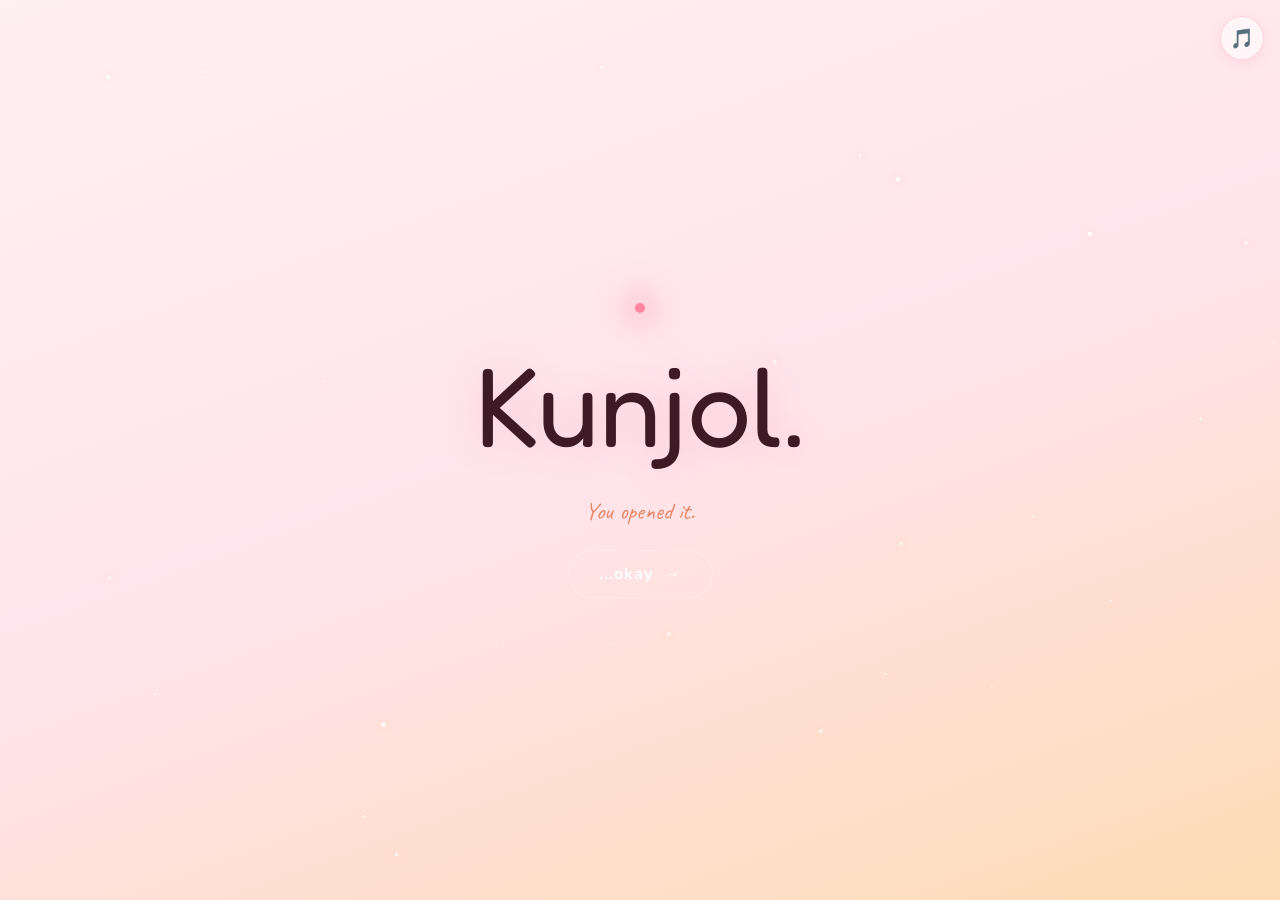
==== apk/index.html @ 80f6643e "Add files via upload" ====
<!DOCTYPE html>
<html lang="en">

<head>
  <meta charset="UTF-8">
  <meta name="viewport" content="width=device-width, initial-scale=1.0">
  <title>☠️ Kunjol's Interrogation</title>
  <link rel="stylesheet" href="styles.css">
</head>

<body>

  <canvas id="particle-canvas"></canvas>
  <canvas id="sparkles-canvas"></canvas>
  <canvas id="confetti-canvas"></canvas>

  <!-- ── Music Audio & Toggle ──────────────────────── -->
  <audio id="bg-music"></audio>
  <button id="music-toggle" class="music-toggle" onclick="toggleMusic()">
    🎵
  </button>

  <div id="story-wrap">

    <!-- ── S0 Dark Awakening ────────────────────────── -->
    <div class="scene" id="scene-0">
      <div class="scene-center">
        <div class="s0-dot"></div>
        <p class="s0-name">Kunjol.</p>
        <p class="s0-line">You opened it.</p>
        <button class="ghost-btn" onclick="goScene(1)">
          <span>...okay</span><span class="arr">→</span>
        </button>
      </div>
    </div>

    <!-- ── S1 Apology Letter ─────────────────────────── -->
    <div class="scene hidden" id="scene-1">
      <div class="scene-center">
        <div class="apology-letter">
          <div class="apology-from">from: ur beloved sithu🏴‍☠️</div>
          <div class="apology-body">
            hey kunjaamaaaa.. 👋
            <br><br>
            ok so... sorry for the recent thettal.
            i didn't mean any of it.sorrrrryyyyyyy......
            <br><br>
            you know how i get. things happened. words were said.
            what is this my darlin,aryaand paranjathaa, thamashakk.
            I know u cant leave mee..darlin🎀. so come fast !
            <br><br>
            anyway — i made you something.
            open it.
            <br>
            <span class="apology-ps">velthonnualla nnalummm...</span>
          </div>
          <div class="apology-seal">💌</div>
        </div>
        <button class="ghost-btn" onclick="goScene(2)">
          <span>okay, i'll open it</span><span class="arr">→</span>
        </button>
      </div>
    </div>

    <!-- ── S2 Warning ───────────────────────────────── -->
    <div class="scene hidden" id="scene-2">
      <div class="scene-center">
        <p class="warn-pre">This is not a normal site.</p>
        <h1 class="warn-title">
          <span>This is an</span>
          <span class="red">Interrogation.</span>
        </h1>
        <p class="warn-body">Every question here was personally crafted<br>by someone who has seen your crimes
          firsthand.</p>
        <p class="warn-sig">— Sadath 😈</p>
        <button class="ghost-btn" onclick="goScene(3)">
          <span>I can handle it</span><span class="arr">→</span>
        </button>
      </div>
    </div>

    <!-- ── S3 Get Ready Shorty ─────────────────────── -->
    <div class="scene hidden" id="scene-3">
      <div class="scene-center">
        <div class="hype-badge"></div>
        <p class="hype-pre">Okay. Deep breath. Or don't.</p>
        <h2 class="hype-title">Get Ready,<br><span class="hype-pink">Shorty. 🎀</span></h2>
        <p class="hype-sub">You are about to enter a zone of<br><em>absolutely zero chill.</em></p>
        <div class="hype-pills">
          <div class="hype-pill">🚫 No lying</div>
          <div class="hype-pill">🚫 No skipping</div>
          <div class="hype-pill">🚫 No surviving</div>
        </div>
        <button class="ghost-btn" onclick="goScene(4)">
          <span>Yeah yeah, let's go</span><span class="arr">→</span>
        </button>
      </div>
    </div>

    <!-- ── S4 Evidence Board ───────────────────────── -->
    <div class="scene hidden" id="scene-4">
      <div class="hype-badge"></div>
      <div class="scene-center">
        <p class="eyebrow">📂 FILE #K-001 — CLASSIFIED</p>
        <h2 class="big-title">Your Crimes,<br><span class="red">Documented. 🕵️</span></h2>
        <p class="muted-text" style="margin-top:-8px">Sadath has been watching. Taking notes. Breathing heavily.</p>
        <div class="evidence-board">
          <div class="evidence-item" style="--ev-delay:0.3s">
            <span class="ev-num">01</span>
            <span class="ev-text">First of all , njn choikkum nee parayanm 🕵️</span>
          </div>
          <div class="evidence-item" style="--ev-delay:0.55s">
            <span class="ev-num">02</span>
            <span class="ev-text">Inkanne aryyaaa ,u shortyy buffelloo witch ,be genuine and sathym parayal only
              💀</span>
          </div>
          <div class="evidence-item" style="--ev-delay:0.8s">
            <span class="ev-num">03</span>
            <span class="ev-text">Kallam parayarthh, allenki idtha noomb mothm bathilaakmmm!</span>
          </div>
          <div class="evidence-item" style="--ev-delay:1.05s">
            <span class="ev-num">04</span>
            <span class="ev-text">And verthe adch vitt povarth , no spam...🤨</span>
          </div>
        </div>
        <button class="ghost-btn" id="crew-cta" onclick="goScene(5)">
          <span>ok fine, i'll face it</span><span class="arr">→</span>
        </button>
      </div>
    </div>

    <!-- ── S5 Sadath Trap ────────────────────────────── -->
    <div class="scene hidden" id="scene-5">
      <div class="scene-center">
        <div class="big-emoji anim-pop">🫠</div>
        <h2 class="sadath-h">Before we begin.</h2>
        <p class="muted-text">There is one thing the universe needs to know.</p>
        <div class="sadath-q-box">Is Sadath your absolute favourite person in the entire world?</div>
        <div class="sadath-choice" id="sadath-wrap">
          <button class="yes-btn" id="yes-btn" onclick="sadathYes()">YES, obviously 🎉</button>
          <button class="no-btn" id="no-btn">No 🙅</button>
        </div>
        <p class="escape-msg" id="escape-msg"></p>
      </div>
    </div>

    <!-- ── S6 Game ───────────────────────────────────── -->
    <div class="scene hidden" id="scene-6">
              <div class="hype-badge"></div>

      <div class="game-wrap" id="game-wrap">

        <div class="q-counter" id="q-counter">1 / 12</div>

        <!-- PHASE A: Question + T/D choice -->
        <div class="phase" id="phase-q">
          <div class="q-bubble-wrap">
            <div class="q-sender">☠️ the room asks...</div>
            <div class="q-bubble" id="q-bubble-text"></div>
          </div>
          <div class="td-choice hidden-fade" id="td-choice">
            <p class="td-hint">pick one. no looking away.</p>
            <div class="td-pills">
              <button class="pill pill-truth" onclick="pickTruth(this)">
                <span class="pill-icon">🌊</span>
                <span class="pill-label">TRUTH</span>
                <span class="pill-sub">i'll confess</span>
              </button>
              <button class="pill pill-dare" onclick="pickDare(this)">
                <span class="pill-icon">💣</span>
                <span class="pill-label">DARE</span>
                <span class="pill-sub">bring it on</span>
              </button>
            </div>
          </div>
        </div>

        <!-- PHASE B: Truth -->
        <div class="phase hidden-phase" id="phase-truth">
          <div class="truth-wrap">
            <div class="phase-header">
              <span class="phase-tag truth-tag">🌊 TRUTH</span>
              <span class="phase-sub" id="truth-sub">go on then.</span>
            </div>
            <div class="q-bubble small-q" id="truth-q-echo"></div>
            <div class="answer-area">
              <textarea id="truth-input" class="truth-textarea" placeholder="type your confession here... no lying."
                rows="4" maxlength="500"></textarea>
              <div class="char-count"><span id="char-count">0</span>/500</div>
            </div>
            <div class="phase-actions">
              <button class="phase-btn dare-alt-btn" onclick="switchToDare()">Actually... DARE 💣</button>
              <button class="phase-btn submit-btn" onclick="submitTruth()">Submit 💀</button>
            </div>
          </div>
        </div>

        <!-- PHASE C: Dare -->
        <div class="phase hidden-phase" id="phase-dare">
          <div class="dare-wrap">
            <div class="phase-header">
              <span class="phase-tag dare-tag">💣 DARE</span>
            </div>
            <div class="dare-box" id="dare-box-text"></div>
            <div class="dare-input-zone" id="dare-input-zone"></div>
            <div class="phase-actions">
              <button class="phase-btn truth-alt-btn" onclick="switchToTruth()">Nope, TRUTH instead 🌊</button>
              <button class="phase-btn submit-btn" id="dare-submit-btn" onclick="submitDare()">Done ✅</button>
            </div>
          </div>
        </div>

        <!-- PHASE D: Response -->
        <div class="phase hidden-phase" id="phase-response">
          <div class="response-card" id="response-card">
            <div class="response-icon" id="response-icon">💀</div>
            <div class="response-msg" id="response-msg">The room has noted this.</div>
            <div class="response-answer" id="response-answer"></div>
            <button class="next-q-btn" onclick="nextCard()">Next question ⚔️</button>
          </div>
        </div>



      </div>
    </div>

    <!-- ── S7 Feedback ──────────────────────────────────── -->
    <div class="scene hidden" id="scene-7">
      <div class="scene-center">
        <p class="eyebrow">📂 DEBRIEF</p>
        <h2 class="big-title">Speak to the<br><span class="red">Creator. ☠️</span></h2>
        <p class="muted-text" style="margin-top:-8px">Before you leave, the developer demands your thoughts.<br>Write,
          speak, or record.</p>

        <div class="dare-input-zone" id="feedback-zone" style="max-width:460px; width:100%; margin-top:16px;">
          <textarea id="feedback-text" class="truth-textarea" placeholder="Type your honest feedback here..." rows="3"
            maxlength="800"></textarea>

          <div class="media-option-row" style="margin-top:10px;">
            <button class="media-option-btn" onclick="toggleFeedbackVoice()">🎙️ Record Voice</button>
            <button class="media-option-btn" onclick="startFeedbackVideo()">🎥 Record Video</button>
          </div>

          <!-- Voice UI -->
          <div id="fb-voice-ui"
            style="display:none; flex-direction:column; align-items:center; gap:10px; margin-top:10px;">
            <button class="voice-mic-btn" id="fb-mic-btn" onclick="toggleFeedbackVoiceRec()">🎙️</button>
            <div class="voice-waveform" id="fb-voice-wave">
              <div class="wave-bar" style="height:8px"></div>
              <div class="wave-bar" style="height:8px"></div>
              <div class="wave-bar" style="height:8px"></div>
              <div class="wave-bar" style="height:8px"></div>
              <div class="wave-bar" style="height:8px"></div>
            </div>
            <p class="voice-status" id="fb-voice-status">Tap mic to record input...</p>
            <audio id="fb-audio-playback" controls
              style="display:none;width:100%;margin-top:6px;border-radius:10px"></audio>
          </div>

          <!-- Video UI -->
          <div id="fb-video-ui"
            style="display:none; flex-direction:column; align-items:center; gap:10px; margin-top:10px;">
            <video id="fb-cam-preview" autoplay muted playsinline class="media-preview-video"></video>
            <button class="voice-mic-btn" id="fb-video-btn" onclick="toggleFeedbackVideoRec()">⏺️</button>
            <p class="voice-status" id="fb-video-status">Tap ⏺️ to start recording</p>
            <div id="fb-video-wrap" style="display:none; width:100%">
              <video id="fb-video-playback" controls class="media-preview-video"></video>
            </div>
          </div>

          <p class="upload-status" id="fb-upload-status"></p>
        </div>

        <button class="ghost-btn" id="fb-submit-btn" onclick="submitFeedback()" style="margin-top:20px;">
          <span>Submit Feedback</span><span class="arr">→</span>
        </button>
        <button class="ghost-btn ghost-dim" onclick="goScene(8)" style="margin-top:10px;">
          <span>Skip</span><span class="arr">→</span>
        </button>
      </div>
    </div>

    <!-- ── S8 End ─────────────────────────────────────── -->
    <div class="scene hidden" id="scene-8">
      <div class="scene-center">
        <div class="big-emoji anim-pop" style="font-size:5rem; animation-delay:.2s">🏆</div>
        <h2 class="big-title" style="animation-delay:.6s">You survived,<br><span class="red">Kunjol.</span></h2>
        <p class="muted-text" style="animation-delay:1s">The room has collected everything it needs.<br>Sadath is proud.
          Mostly.</p>
        <div class="end-level" id="end-level">Certified Bestie ✨</div>
        <div class="end-btns">
          <button class="ghost-btn" onclick="restartGame()"><span>Play Again ⚔️</span></button>
          <button class="ghost-btn ghost-dim" onclick="goScene(0)"><span>↩ Start Over</span></button>
        </div>
      </div>
    </div>

  </div><!-- /story-wrap -->

  <div id="float-layer"></div>
  <div id="toast-box"></div>

  <!-- ── Portrait Rotate Overlay ─────────────────────── -->
  <div id="rotate-overlay">
    <div class="rotate-inner">
      <div class="rotate-phone-icon" id="rotate-anim">📱</div>
      <p class="rotate-title">Rotate your phone</p>
      <p class="rotate-sub">This experience was built for landscape mode.</p>
      <div class="rotate-bars">
        <div class="rbar"></div>
        <div class="rbar"></div>
        <div class="rbar"></div>
      </div>
    </div>
  </div>

  <script src="app.js"></script>
</body>

</html>
---- apk/styles.css ----
/* =====================================================
   🏴‍☠️ STORY + GAME MODE — Conversational Question Flow
   ===================================================== */

@import url('https://fonts.googleapis.com/css2?family=Fredoka+One&family=Baloo+2:wght@400;600;700;800&family=Nunito:wght@400;600;700&family=Caveat:wght@600;700&display=swap');

:root {
  --bg:           #FFF0F3;
  --deep:         #FFE0E8;
  --mid:          #FCCDD8;
  --red:          #E8577A;
  --red-dark:     #C03060;
  --truth-blue:   #A86BD8;
  --dare-red:     #E8577A;
  --ember:        #F4845F;
  --yellow:       #F9C74F;
  --green:        #52B788;
  --white:        #FFFFFF;
  --lav:          #C77DDB;
  --muted:        rgba(160,80,110,0.65);
  --glass:        rgba(255,255,255,0.55);
  --border:       rgba(232,87,122,0.2);
  --fhead:        'Fredoka One', cursive;
  --fbody:        'Baloo 2', cursive;
  --fnote:        'Nunito', sans-serif;
  --fhand:        'Caveat', cursive;
  --bounce:       cubic-bezier(0.34, 1.56, 0.64, 1);
  --smooth:       cubic-bezier(0.25, 0.46, 0.45, 0.94);
  /* skin-tone palette */
  --skin-light:   #FDDBB4;
  --skin-mid:     #F4A878;
  --skin-warm:    #E8866A;
  --rose:         #FF85A1;
  --blush:        #FFB3C6;
  --peach:        #FFCBA4;
}

*, *::before, *::after { box-sizing: border-box; margin: 0; padding: 0; }
html, body { width:100%; height:100%; overflow:hidden; background:var(--bg); color:#3D1A26; font-family:var(--fbody); -webkit-text-size-adjust: 100%; text-size-adjust: 100%; }
::-webkit-scrollbar { display:none; }

/* ── Canvases ─────────────────────────────────────── */
#particle-canvas, #sparkles-canvas, #confetti-canvas {
  position:fixed; inset:0; width:100%; height:100%;
  pointer-events:none; z-index:0;
}
#sparkles-canvas { z-index:1; }
#confetti-canvas { z-index:90; }

/* ── Music Toggle ─────────────────────────────────── */
.music-toggle {
  position:fixed; top:16px; right:16px; z-index:100;
  width:44px; height:44px; border-radius:50%;
  background:rgba(255,255,255,.6); border:1.5px solid rgba(232,87,122,.2);
  backdrop-filter:blur(8px); cursor:pointer;
  display:flex; align-items:center; justify-content:center;
  font-size:1.2rem; transition:transform .2s var(--bounce), background .2s, box-shadow .2s;
  box-shadow:0 4px 12px rgba(232,87,122,.1);
}
.music-toggle:hover {
  transform:scale(1.1) translateY(-2px); background:rgba(255,133,161,.2);
  box-shadow:0 6px 16px rgba(232,87,122,.2);
}
.music-toggle:active { transform:scale(0.95); }
.music-toggle.playing {
  background:var(--rose); color:#fff; border-color:var(--rose);
  animation: pulseMusic 2s infinite ease-in-out;
}
@keyframes pulseMusic {
  0%, 100% { box-shadow:0 0 0 0 rgba(255,133,161,.4); }
  50% { box-shadow:0 0 0 8px rgba(255,133,161,0); }
}

/* ── Story Wrap ───────────────────────────────────── */
#story-wrap { position:fixed; inset:0; }

/* ── Scene ────────────────────────────────────────── */
.scene {
  position:absolute; inset:0;
  display:flex; flex-direction:column;
  align-items:center;
  /* Always scroll-safe: centres when fits, scrolls when it doesn't */
  justify-content:flex-start;
  overflow-y:auto;
  overflow-x:hidden;
  -webkit-overflow-scrolling:touch;
  z-index:10;
  padding:25px;          /* equal padding on all sides, +5px top */
  background: linear-gradient(160deg, #FFF0F3 0%, #FFE4EC 50%, #FDDBB4 100%);
  transition:opacity 0.65s var(--smooth), transform 0.65s var(--smooth);
}
.scene.hidden   { opacity:0; pointer-events:none; transform:scale(0.97) translateY(18px); visibility:hidden; }
.scene.entering { opacity:0; transform:scale(0.97) translateY(18px); }
.scene.visible  { opacity:1; pointer-events:all; transform:none; visibility:visible; }
.scene.exiting  { opacity:0; transform:scale(1.03) translateY(-18px); pointer-events:none; }

/* ── Scene Center ─────────────────────────────────── */
.scene-center {
  display:flex; flex-direction:column;
  align-items:center; text-align:center;
  gap:24px; max-width:660px; width:100%; z-index:2;
  /* This is the centering trick: pushes content to middle when page is tall,
     and gracefully scrolls when content overflows */
  min-height:100%;
  justify-content:center;
  padding:25px;
}
.scene-lower { margin-top:auto; padding-bottom:52px; }

/* ── Ghost Button ─────────────────────────────────── */
.ghost-btn {
  display:inline-flex; align-items:center; gap:12px;
  background:none; border:1px solid rgba(255,255,255,0.22);
  border-radius:100px; color:var(--white);
  font-family:var(--fnote); font-size:1rem; font-weight:700;
  padding:12px 30px; cursor:pointer; letter-spacing:1px;
  transition:background .2s, border-color .2s, transform .2s var(--bounce);
  opacity:0; animation:fadeUp .55s var(--bounce) 1.8s forwards;
}
.ghost-btn:hover { background:rgba(230,57,70,.15); border-color:var(--red); transform:scale(1.04); }
.ghost-btn:active { transform:scale(0.97); }
.ghost-dim { opacity:.4!important; animation:none!important; }
.ghost-dim:hover { opacity:1!important; }
.arr { transition:transform .2s; }
.ghost-btn:hover .arr { transform:translateX(4px); }

/* ── Shared reusables ─────────────────────────────── */
.red      { color:var(--red); }
.eyebrow  { font-family:var(--fhand); font-size:1.2rem; color:var(--ember); letter-spacing:2px; opacity:0; animation:fadeUp .5s var(--smooth) .3s forwards; }
.big-title{ font-family:var(--fhead); font-size:clamp(2rem,5.5vw,4.5rem); line-height:1.15; opacity:0; animation:fadeUp .7s var(--bounce) .6s forwards; }
.muted-text { font-family:var(--fnote); font-size:1rem; color:var(--muted); line-height:1.9; opacity:0; animation:fadeUp .5s var(--smooth) 1.1s forwards; }
.big-emoji { font-size:4rem; opacity:0; animation:popIn .6s var(--bounce) .3s forwards; filter:drop-shadow(0 0 20px var(--red)); }

/* ═══════════════════════ SCENE 0 — Dark ═══════════
   Apology letter + pulsing dot + name
═══════════════════════════════ */
.s0-dot {
  width:10px; height:10px; border-radius:50%; background:var(--rose);
  box-shadow:0 0 30px 8px rgba(255,133,161,.6);
  animation:dotPulse 2s ease-in-out infinite;
}
@keyframes dotPulse {
  0%,100% { box-shadow:0 0 30px 8px rgba(255,133,161,.6); transform:scale(1); }
  50%      { box-shadow:0 0 60px 20px rgba(255,133,161,.25); transform:scale(1.3); }
}
.s0-name {
  font-family:var(--fhead); font-size:clamp(3rem,10vw,7rem);
  opacity:0; animation:fadeUp .8s var(--bounce) .5s forwards;
  text-shadow:0 0 40px rgba(232,87,122,.2);
  color:#3D1A26;
}
.s0-line {
  font-family:var(--fhand); font-size:1.5rem; color:var(--skin-warm);
  opacity:0; animation:fadeUp .6s var(--smooth) 1.2s forwards;
}

/* ― Apology letter ―――――――――――――――――――――――――――― */
.apology-letter {
  position: relative;
  background: rgba(255,255,255,0.75);
  border: 1px solid rgba(232,87,122,0.25);
  border-radius: 18px;
  padding: 28px 32px 22px;
  max-width: 420px;
  width: 100%;
  text-align: left;
  backdrop-filter: blur(14px);
  box-shadow:
    0 0 0 1px rgba(255,133,161,0.1),
    0 20px 60px rgba(232,87,122,0.15),
    inset 0 1px 0 rgba(255,255,255,0.8);
  opacity: 0;
  animation: letterReveal .9s var(--bounce) .3s forwards;
}
@keyframes letterReveal {
  0%   { opacity:0; transform:translateY(20px) rotate(-1.5deg); }
  60%  { transform:translateY(-4px) rotate(.5deg); }
  100% { opacity:1; transform:translateY(0) rotate(0deg); }
}
/* subtle ruled-line background */
.apology-letter::before {
  content: '';
  position: absolute;
  inset: 0;
  border-radius: 18px;
  background: repeating-linear-gradient(
    transparent 0px, transparent 31px,
    rgba(232,87,122,0.06) 31px, rgba(232,87,122,0.06) 32px
  );
  pointer-events: none;
}
.apology-from {
  font-family: var(--fnote);
  font-size: 0.72rem;
  font-weight: 700;
  letter-spacing: 1.5px;
  text-transform: uppercase;
  color: var(--ember);
  margin-bottom: 14px;
  opacity: 0.8;
}
.apology-body {
  font-family: var(--fhand);
  font-size: 1.2rem;
  color: #3D1A26;
  line-height: 1.9;
}
.apology-body em {
  font-style: normal;
  text-decoration: underline wavy var(--rose);
  text-underline-offset: 3px;
  font-weight: 700;
  color: var(--skin-warm);
}
.apology-ps {
  display: block;
  font-size: 0.95rem;
  color: rgba(160,80,110,0.65);
  margin-top: 4px;
}
.apology-seal {
  text-align: right;
  font-size: 1.6rem;
  margin-top: 14px;
  animation: sealPop .4s var(--bounce) 1.2s both;
  opacity: 0;
}
@keyframes sealPop {
  from { opacity:0; transform:scale(0.3) rotate(-20deg); }
  to   { opacity:1; transform:scale(1) rotate(0deg); }
}

/* ═══════════════════════ SCENE 1 — Warning ═════════ */
.warn-pre  { font-family:var(--fhand); font-size:1.3rem; color:var(--ember); opacity:0; animation:fadeUp .6s var(--smooth) .4s forwards; }
.warn-title{ font-family:var(--fhead); font-size:clamp(2.5rem,7vw,5.5rem); line-height:1.15; opacity:0; animation:fadeUp .7s var(--bounce) .8s forwards; }
.warn-title span { display:block; }
.warn-body { font-family:var(--fnote); font-size:1.05rem; color:var(--muted); line-height:2; opacity:0; animation:fadeUp .6s var(--smooth) 1.2s forwards; }
.warn-sig  { font-family:var(--fhand); font-size:1.4rem; color:var(--red); opacity:0; animation:fadeUp .5s var(--smooth) 1.5s forwards; }

/* ═══════════════════════ SCENE 3 — Get Ready Shorty ════════════ */
.hype-badge {
  font-family:var(--fnote); font-size:.75rem; font-weight:800; letter-spacing:2px;
  color:var(--red); border-radius:100px; padding:6px 18px;
  opacity:0; animation:fadeUp .5s var(--smooth) .2s forwards;
}
.hype-pre {
  font-family:var(--fhand); font-size:1.2rem; color:var(--muted);
  opacity:0; animation:fadeUp .5s var(--smooth) .5s forwards;
}
.hype-title {
  font-family:var(--fhead); font-size:clamp(2.6rem,7vw,5rem); line-height:1.1;
  color:#3D1A26;
  opacity:0; animation:fadeUp .7s var(--bounce) .75s forwards;
}
.hype-pink { color:var(--rose); }
.hype-sub {
  font-family:var(--fnote); font-size:1rem; color:var(--muted); line-height:1.8;
  opacity:0; animation:fadeUp .5s var(--smooth) 1.1s forwards;
}
.hype-sub em { font-style:normal; font-weight:800; color:var(--red); }
.hype-pills {
  display:flex; flex-wrap:wrap; gap:10px; justify-content:center;
  opacity:0; animation:fadeUp .5s var(--smooth) 1.35s forwards;
}
.hype-pill {
  font-family:var(--fnote); font-size:.88rem; font-weight:700;
  background:rgba(255,133,161,.12); border:1.5px solid rgba(255,133,161,.35);
  color:#3D1A26; border-radius:100px; padding:7px 18px;
  transition:transform .2s var(--bounce), background .2s;
}
.hype-pill:hover { background:rgba(255,133,161,.25); transform:scale(1.06); }

/* ═══════════════════════ SCENE 4 — Evidence Board ══════════════ */
.evidence-board {
  display:flex; flex-direction:column; gap:10px;
  width:100%; max-width:480px;
}
.evidence-item {
  display:flex; align-items:flex-start; gap:14px;
  background:rgba(255,255,255,.7); border:1.5px solid rgba(232,87,122,.2);
  border-radius:14px; padding:14px 18px;
  backdrop-filter:blur(8px);
  box-shadow:0 4px 16px rgba(232,87,122,.08);
  opacity:0;
  animation:fadeUp .55s var(--bounce) var(--ev-delay, 0.3s) forwards;
  transition:transform .2s var(--bounce), box-shadow .2s;
}
.evidence-item:hover {
  transform:translateX(4px) scale(1.01);
  box-shadow:0 6px 20px rgba(232,87,122,.15);
}
.ev-num {
  font-family:var(--fhead); font-size:.8rem; letter-spacing:1px;
  background:linear-gradient(135deg,var(--rose),var(--peach));
  color:#fff; border-radius:8px; padding:4px 9px;
  min-width:32px; text-align:center; flex-shrink:0; margin-top:1px;
}
.ev-text {
  font-family:var(--fnote); font-size:.95rem; font-weight:600;
  color:#3D1A26; line-height:1.6;
}
#crew-cta { opacity:0; }

/* ═══════════════════════ SCENE 4 — Sadath ══════════ */
.sadath-h { font-family:var(--fhead); font-size:clamp(2rem,5vw,3.5rem); opacity:0; animation:fadeUp .6s var(--bounce) .7s forwards; }
.sadath-q-box {
  background:rgba(230,57,70,.08); border:1px solid rgba(230,57,70,.25);
  border-radius:16px; padding:22px 30px; max-width:460px;
  font-family:var(--fbody); font-size:1.15rem; font-weight:700; line-height:1.6;
  opacity:0; animation:fadeUp .6s var(--smooth) 1.3s forwards;
}
.sadath-choice {
  display:flex; gap:18px; align-items:center; justify-content:center;
  position:relative; min-height:56px; width:100%; max-width:380px;
  opacity:0; animation:fadeUp .5s var(--bounce) 1.8s forwards;
}
.yes-btn {
  background:var(--green); color:var(--white);
  font-family:var(--fhead); font-size:1.1rem;
  padding:13px 30px; border:none; border-radius:10px; cursor:pointer;
  box-shadow:0 4px 0 #1a8a4a;
  transition:transform .15s var(--bounce), box-shadow .15s;
  white-space:nowrap;
}
.yes-btn:hover { transform:translateY(-3px); box-shadow:0 7px 0 #1a8a4a; }
.yes-btn.flash { animation:yflash .4s ease; }
@keyframes yflash { 0%,100%{background:var(--green);} 50%{background:#a8ff78;} }
.no-btn {
  background:rgba(230,57,70,.12); color:var(--red);
  font-family:var(--fhead); font-size:1.1rem;
  padding:13px 26px; border:1px solid var(--red); border-radius:10px; cursor:pointer;
  position:absolute; right:0; transition:transform .3s var(--bounce);
  z-index:2; white-space:nowrap;
}
.no-btn.noshake { animation:noShake .3s ease; }
@keyframes noShake { 0%,100%{rotate:0deg;} 25%{rotate:-5deg;} 75%{rotate:5deg;} }
.escape-msg { font-family:var(--fhand); font-size:1.1rem; color:var(--ember); min-height:26px; opacity:0; transition:opacity .4s; }
.escape-msg.show { opacity:1; }

/* ═══════════════════════ SCENE 5 — GAME ════════════ */
.game-wrap {
  position:relative; width:100%; max-width:580px;
  display:flex; flex-direction:column;
  align-items:center; gap:20px; padding:20px; z-index:2;
  height:100%; justify-content:center;
}

/* Progress rail */
.progress-rail {
  position:fixed; top:0; left:0; right:0; height:6px;
  background:rgba(232,87,122,.1); z-index:20;
}
.progress-fill {
  height:100%; background:linear-gradient(90deg,var(--rose),var(--peach));
  transition:width .8s var(--smooth); width:0%; border-radius:0 6px 6px 0;
  box-shadow:0 0 8px rgba(255,133,161,.4);
}
.q-counter {
  position:fixed; top:12px; left:20px; z-index:20; /* Moved to left so it doesn't overlap music btn */
  font-family:var(--fnote); font-size:.85rem; font-weight:700;
  color:var(--rose); letter-spacing:1px;
  background:transparent;
  box-shadow:none;
}

/* Phases */
.phase { width:100%; display:flex; flex-direction:column; align-items:center; gap:20px; }
.hidden-phase { display:none; }

/* ─ Phase Q — The question bubble ─────────────────── */
.q-bubble-wrap { width:100%; display:flex; flex-direction:column; gap:8px; }
.q-sender { font-family:var(--fhand); font-size:0.9rem; color:var(--ember); letter-spacing:1px; }
.q-bubble {
  background:rgba(255,255,255,0.75);
  border:1px solid rgba(232,87,122,.2);
  border-radius:20px 20px 20px 4px;      /* chat-left bubble */
  padding:22px 28px;
  font-family:var(--fbody); font-size:1.3rem; font-weight:700; line-height:1.6;
  color:#3D1A26;
  min-height:76px;
  box-shadow:0 8px 32px rgba(232,87,122,.1);
  backdrop-filter:blur(12px);
  transition:box-shadow .3s;
}
.q-bubble.small-q { font-size:1rem; padding:14px 20px; }

/* T/D choice container */
.td-choice { display:flex; flex-direction:column; align-items:center; gap:16px; width:100%; }
.td-choice.hidden-fade { opacity:0; transform:translateY(14px); pointer-events:none; transition:opacity .5s var(--bounce), transform .5s var(--bounce); }
.td-choice.show-fade   { opacity:1; transform:none; pointer-events:all; }
.td-hint { font-family:var(--fhand); font-size:1rem; color:var(--muted); }
.td-pills { display:flex; gap:16px; width:100%; }

/* ── Premium pill cards ──────────────────────────────── */
.pill {
  flex: 1;
  display: flex;
  flex-direction: column;
  align-items: center;
  gap: 6px;
  padding: 22px 14px 20px;
  border: none;
  border-radius: 20px;
  cursor: pointer;
  transition:
    transform .25s var(--bounce),
    box-shadow .25s,
    filter .25s;
  position: relative;
  overflow: hidden;
  isolation: isolate;
}
/* shimmer layer */
.pill::after {
  content: '';
  position: absolute;
  inset: 0;
  opacity: 0;
  transition: opacity .3s;
  background: linear-gradient(135deg,
    rgba(255,255,255,0.18) 0%,
    transparent 50%,
    rgba(255,255,255,0.06) 100%
  );
  border-radius: 20px;
}
.pill:hover::after { opacity: 1; }
.pill:hover { transform: translateY(-8px) scale(1.04); }
.pill:active { transform: scale(0.96); transition-duration:.1s; }

.pill-icon  { font-size: 2.2rem; transition: transform .3s var(--bounce); }
.pill-label { font-family: var(--fhead); font-size: 1.35rem; letter-spacing: 1.5px; }
.pill-sub   { font-family: var(--fhand); font-size: 0.88rem; opacity: 0.7; }

.pill:hover .pill-icon { transform: scale(1.2) rotate(-6deg); }

/* TRUTH — soft purple / lavender */
.pill-truth {
  background: linear-gradient(145deg, #C77DDB 0%, #A756C8 50%, #B86DD2 100%);
  color: #FFF0FF;
  border: 1px solid rgba(199,125,219,.5);
  box-shadow:
    0 8px 24px rgba(167,86,200,.35),
    0 0 0 1px rgba(199,125,219,.15),
    inset 0 1px 0 rgba(255,255,255,.3);
}
.pill-truth .pill-label { color: #FFE8FF; }
.pill-truth:hover {
  box-shadow:
    0 16px 40px rgba(167,86,200,.55),
    0 0 30px rgba(199,125,219,.4),
    0 0 0 1px rgba(199,125,219,.4),
    inset 0 1px 0 rgba(255,255,255,.35);
  filter: brightness(1.08);
}

/* DARE — warm rose / pink */
.pill-dare {
  background: linear-gradient(145deg, #E8577A 0%, #C03060 50%, #D44070 100%);
  color: #FFE0EA;
  border: 1px solid rgba(232,87,122,.5);
  box-shadow:
    0 8px 24px rgba(192,48,96,.35),
    0 0 0 1px rgba(232,87,122,.15),
    inset 0 1px 0 rgba(255,255,255,.3);
}
.pill-dare .pill-label { color: #FFD6E3; }
.pill-dare:hover {
  box-shadow:
    0 16px 40px rgba(192,48,96,.55),
    0 0 30px rgba(232,87,122,.5),
    0 0 0 1px rgba(232,87,122,.4),
    inset 0 1px 0 rgba(255,255,255,.35);
  filter: brightness(1.08);
}

/* ── Button Burst Animations ── */
@keyframes burstSprinkleTruth {
  0% { transform: scale(1); filter: brightness(1); }
  25% { transform: scale(0.9) rotate(-3deg); filter: brightness(1.2); }
  50% { 
    transform: scale(1.1) rotate(2deg); 
    box-shadow: 
      -30px -30px 0 -10px #C77DDB,
       30px -30px 0 -10px #A756C8,
      -30px  30px 0 -10px #B86DD2,
       30px  30px 0 -10px #C77DDB;
  }
  100% { 
    transform: scale(0); opacity: 0;
    box-shadow: 
      -60px -60px 0 -15px transparent,
       60px -60px 0 -15px transparent,
      -60px  60px 0 -15px transparent,
       60px  60px 0 -15px transparent;
  }
}

@keyframes burstSprinkleDare {
  0% { transform: scale(1); filter: brightness(1); }
  25% { transform: scale(0.9) rotate(-3deg); filter: brightness(1.2); }
  50% { 
    transform: scale(1.1) rotate(2deg); 
    box-shadow: 
      -30px -30px 0 -10px #E8577A,
       30px -30px 0 -10px #C03060,
      -30px  30px 0 -10px #D44070,
       30px  30px 0 -10px #E8577A;
  }
  100% { 
    transform: scale(0); opacity: 0;
    box-shadow: 
      -60px -60px 0 -15px transparent,
       60px -60px 0 -15px transparent,
      -60px  60px 0 -15px transparent,
       60px  60px 0 -15px transparent;
  }
}

.burst-truth {
  animation: burstSprinkleTruth 0.4s cubic-bezier(0.25, 0.46, 0.45, 0.94) forwards;
  pointer-events: none;
}
.burst-dare {
  animation: burstSprinkleDare 0.4s cubic-bezier(0.25, 0.46, 0.45, 0.94) forwards;
  pointer-events: none;
}

/* ─ Phase Truth ────────────────────────────────────── */
.truth-wrap, .dare-wrap { width:100%; display:flex; flex-direction:column; gap:16px; }
.phase-header { display:flex; align-items:center; gap:12px; }
.phase-tag {
  font-family:var(--fhead); font-size:.85rem; letter-spacing:1.5px;
  padding:5px 16px; border-radius:100px;
}
.truth-tag { background:rgba(167,86,200,.15); color:var(--truth-blue); border:1px solid var(--truth-blue); }
.dare-tag  { background:rgba(232,87,122,.15); color:var(--red);         border:1px solid var(--red); }
.phase-sub { font-family:var(--fhand); font-size:1rem; color:var(--ember); }

/* textarea */
.answer-area { position:relative; width:100%; }
.truth-textarea {
  width:100%; background:rgba(255,255,255,.75);
  border:1px solid rgba(232,87,122,.25); border-radius:16px;
  color:#3D1A26; font-family:var(--fnote); font-size:1rem;
  padding:18px 20px; resize:none; outline:none; line-height:1.7;
  transition:border-color .2s, box-shadow .2s;
}
.truth-textarea::placeholder { color:rgba(160,80,110,.45); }
.truth-textarea:focus { border-color:rgba(167,86,200,.5); box-shadow:0 0 20px rgba(167,86,200,.1); }
.char-count { font-family:var(--fnote); font-size:.72rem; color:var(--muted); text-align:right; margin-top:4px; }

/* ─ Phase Dare ────────────────────────────────────── */
.dare-box {
  background:rgba(255,179,198,.25); border:1px solid rgba(232,87,122,.3);
  border-radius:16px; padding:20px 24px;
  font-family:var(--fbody); font-size:1.1rem; font-weight:700; line-height:1.6; color:#3D1A26;
}

/* Dare input zone  */
.dare-input-zone { width:100%; display:flex; flex-direction:column; gap:12px; }

/* Voice input */
.voice-ui {
  display:flex; flex-direction:column; align-items:center; gap:14px;
  background:rgba(255,255,255,.65); border:1px solid rgba(232,87,122,.2);
  border-radius:16px; padding:24px;
}
.voice-hint { font-family:var(--fhand); font-size:.95rem; color:var(--muted); }
.voice-mic-btn {
  width:72px; height:72px; border-radius:50%;
  background:var(--rose); border:none; cursor:pointer; font-size:2rem;
  box-shadow:0 0 0 0 rgba(255,133,161,.6);
  transition:transform .2s var(--bounce);
  display:flex; align-items:center; justify-content:center;
}
.voice-mic-btn:hover { transform:scale(1.08); }
.voice-mic-btn.recording { animation:micPulse 1s ease-in-out infinite; background:#e0607a; }
@keyframes micPulse {
  0%,100% { box-shadow:0 0 0 0 rgba(255,133,161,.8); }
  50%     { box-shadow:0 0 0 18px rgba(255,133,161,0); }
}
.voice-status { font-family:var(--fnote); font-size:.82rem; color:var(--lav); }
.voice-waveform {
  display:flex; gap:4px; align-items:center; height:36px; opacity:0; transition:opacity .3s;
}
.voice-waveform.playing { opacity:1; }
.wave-bar {
  width:4px; border-radius:4px; background:var(--red);
  animation:waveDance 0.6s ease-in-out infinite;
}
.wave-bar:nth-child(2) { animation-delay:.1s; }
.wave-bar:nth-child(3) { animation-delay:.2s; }
.wave-bar:nth-child(4) { animation-delay:.3s; }
.wave-bar:nth-child(5) { animation-delay:.15s; }
@keyframes waveDance {
  0%,100% { height:8px;  opacity:.6; }
  50%     { height:30px; opacity:1; }
}

/* Text dare input */
.dare-text-input {
  width:100%; background:rgba(255,255,255,.75);
  border:1px solid rgba(232,87,122,.25); border-radius:14px;
  color:#3D1A26; font-family:var(--fnote); font-size:.98rem;
  padding:16px 18px; resize:none; outline:none; line-height:1.7;
  transition:border-color .2s;
}
.dare-text-input::placeholder { color:rgba(160,80,110,.4); }
.dare-text-input:focus { border-color:rgba(232,87,122,.5); }

/* Action dare input */
.action-ui {
  background:rgba(255,255,255,.65); border:1px solid rgba(232,87,122,.2);
  border-radius:16px; padding:22px; display:flex; flex-direction:column;
  align-items:center; gap:12px; font-family:var(--fnote);
}
.action-hint { font-size:.9rem; color:var(--muted); }
.action-check-btn {
  display:flex; align-items:center; gap:10px; cursor:pointer;
  background:rgba(46,204,113,.1); border:2px solid rgba(46,204,113,.3);
  border-radius:12px; padding:12px 24px; color:var(--green);
  font-family:var(--fhead); font-size:1.05rem;
  transition:background .2s, border-color .2s, transform .2s var(--bounce);
}
.action-check-btn:hover { background:rgba(46,204,113,.2); border-color:var(--green); transform:scale(1.04); }
.action-check-btn.done { background:rgba(46,204,113,.3); border-color:var(--green); }

/* Phase actions */
.phase-actions { display:flex; gap:12px; width:100%; flex-wrap:wrap; }
.phase-btn {
  flex:1; min-width:120px; padding:13px; border-radius:12px;
  font-family:var(--fhead); font-size:1rem; cursor:pointer; border:none;
  transition:transform .15s var(--bounce), box-shadow .15s;
}
.dare-alt-btn, .truth-alt-btn {
  background:rgba(255,255,255,.65); color:var(--muted);
  border:1px solid rgba(232,87,122,.2);
}
.dare-alt-btn:hover, .truth-alt-btn:hover { background:rgba(255,255,255,.9); color:#3D1A26; transform:translateY(-2px); }
.submit-btn { background:var(--red); color:var(--white); box-shadow:0 4px 0 var(--red-dark); }
.submit-btn:hover { transform:translateY(-3px); box-shadow:0 7px 0 var(--red-dark); }

/* ─ Phase Response ─────────────────────────────────── */
.response-card {
  width:100%; display:flex; flex-direction:column; align-items:center;
  gap:16px; text-align:center;
  background:rgba(255,255,255,.75); border:1px solid rgba(232,87,122,.25);
  border-radius:24px; padding:38px 28px;
  backdrop-filter:blur(14px); box-shadow:0 16px 50px rgba(232,87,122,.15);
}
.response-icon { font-size:3rem; }
.response-msg {
  font-family:var(--fhead); font-size:1.4rem; color:#3D1A26;
}
.response-answer {
  font-family:var(--fhand); font-size:1.05rem; color:var(--skin-warm);
  line-height:1.7; max-width:420px;
  background:rgba(255,220,200,.25); border:1px solid rgba(232,87,122,.2);
  border-radius:12px; padding:14px 18px; width:100%; min-height:32px;
  display:none;
}
.response-answer.has-answer { display:block; }
.next-q-btn {
  background:var(--red); color:var(--white);
  font-family:var(--fhead); font-size:1.1rem;
  padding:14px 36px; border:none; border-radius:100px; cursor:pointer;
  box-shadow:0 4px 0 var(--red-dark);
  transition:transform .2s var(--bounce), box-shadow .2s;
  margin-top:4px;
}
.next-q-btn:hover { transform:translateY(-3px); box-shadow:0 7px 0 var(--red-dark); }

/* ─ Interrogation Progress bar ───────────────────────── */
.progress-bar-wrap {
  position:fixed; bottom:24px; left:50%; transform:translateX(-50%);
  width:calc(100% - 40px); max-width:400px; padding:16px 20px;
  background:var(--glass); border:1.5px solid var(--border);
  backdrop-filter:blur(16px); border-radius:100px;
  z-index:15; box-shadow:0 12px 30px rgba(232,87,122,.15);
}
.progress-bar-row {
  display:flex; justify-content:space-between; align-items:center;
  margin-bottom:8px; padding:0 4px;
}
.progress-label-txt {
  font-family:var(--fnote); font-size:.8rem; font-weight:700;
  text-transform:uppercase; letter-spacing:1px; color:var(--muted);
}
.progress-level-txt {
  font-family:var(--fhead); font-size:.9rem; color:var(--rose);
}
.progress-track {
  background:rgba(232,87,122,.12); border-radius:100px; height:8px; overflow:hidden;
}
.progress-fill-bottom {
  height:100%; border-radius:100px;
  background:linear-gradient(90deg,var(--rose),var(--peach));
  width:0%; transition:width 1s var(--bounce);
  box-shadow:inset 0 2px 4px rgba(255,255,255,.4), 0 0 12px rgba(255,133,161,.5);
}

/* ═══════════════════════ SCENE 6 — End ═════════════ */
.end-level {
  font-family:var(--fhead); font-size:1.8rem; color:var(--ember);
  background:rgba(255,140,66,.1); border:1px solid rgba(255,140,66,.3);
  border-radius:12px; padding:13px 30px;
  opacity:0; animation:fadeUp .6s var(--bounce) 1.4s forwards;
}
.end-btns {
  display:flex; gap:14px; flex-wrap:wrap; justify-content:center;
  opacity:0; animation:fadeUp .5s var(--bounce) 1.8s forwards;
}

/* ── Toast ─────────────────────────────────────────── */
#toast-box { position:fixed; bottom:62px; right:20px; z-index:99; display:flex; flex-direction:column; gap:8px; pointer-events:none; }
.toast {
  background:rgba(255,255,255,.95); border:1px solid rgba(232,87,122,.25); border-left:3px solid var(--rose);
  border-radius:12px; padding:11px 18px; font-family:var(--fnote); font-size:.85rem;
  color:#3D1A26; max-width:270px; backdrop-filter:blur(16px);
  animation:toastIn .4s var(--bounce) both; box-shadow:0 8px 24px rgba(232,87,122,.15);
}
.toast.out { animation:toastOut .3s var(--smooth) forwards; }
@keyframes toastIn  { from{opacity:0;transform:translateX(48px)} to{opacity:1;transform:none} }
@keyframes toastOut { to  {opacity:0;transform:translateX(48px)} }

/* ── Float Emoji ───────────────────────────────────── */
#float-layer { position:fixed; inset:0; pointer-events:none; z-index:80; }
.float-emoji { position:absolute; pointer-events:none; font-size:1.8rem; animation:floatUp 1.4s var(--smooth) forwards; }
@keyframes floatUp { from{opacity:1;transform:translateY(0) scale(1)} to{opacity:0;transform:translateY(-120px) scale(.5)} }

/* ── Keyframes ─────────────────────────────────────── */
@keyframes fadeUp { from{opacity:0;transform:translateY(18px)} to{opacity:1;transform:none} }
@keyframes popIn  { from{opacity:0;transform:scale(.5)}        to{opacity:1;transform:scale(1)} }

/* ── Media Dare UI ─────────────────────────────── */
.media-dare-ui {
  width:100%; display:flex; flex-direction:column; gap:12px;
}
.media-option-row {
  display:flex; gap:10px; width:100%;
}
.media-option-btn {
  flex:1; padding:13px 8px; border-radius:14px;
  font-family:var(--fnote); font-size:.9rem; font-weight:700;
  cursor:pointer; border:1.5px solid rgba(232,87,122,.3);
  background:rgba(255,255,255,.75); color:#3D1A26;
  transition:transform .2s var(--bounce), background .2s, box-shadow .2s;
  backdrop-filter:blur(8px);
}
.media-option-btn:hover {
  background:rgba(255,133,161,.18); transform:translateY(-3px);
  box-shadow:0 6px 16px rgba(232,87,122,.15);
}
.media-option-btn:active { transform:scale(0.96); }
.media-preview-video {
  width:100%; border-radius:14px; background:#000;
  max-height:200px; object-fit:cover;
}
.media-preview-img {
  width:100%; border-radius:14px; object-fit:cover; max-height:220px;
}
.snap-btn {
  padding:12px 28px; border-radius:100px; border:none;
  background:linear-gradient(135deg,var(--rose),var(--peach));
  color:#fff; font-family:var(--fhead); font-size:1rem; cursor:pointer;
  box-shadow:0 4px 14px rgba(232,87,122,.3);
  transition:transform .2s var(--bounce), box-shadow .2s;
}
.snap-btn:hover { transform:translateY(-3px) scale(1.04); box-shadow:0 8px 20px rgba(232,87,122,.4); }
.upload-status {
  font-family:var(--fnote); font-size:.82rem;
  text-align:center; min-height:20px; color:var(--muted);
}


/* ── Responsive ─────────────────────────────────── */
@media (max-width:580px) {
  .scene-center { justify-content:center; padding: 20px; margin-top: 10px; }
  .game-wrap { padding:20px; justify-content:center; } /* equal padding */
  .q-counter { font-size: 0.75rem !important; padding: 0; }
  .q-bubble { font-size:1.1rem; padding:18px 18px; }
  .td-pills { gap:8px; }
  .pill { padding:16px 10px; }
  .pill-icon { font-size:1.8rem; }
  .pill-label { font-size:1.1rem; }
  .pill-sub { font-size:0.75rem; }
  .phase-actions { flex-direction:column; }
  .dare-alt-btn, .truth-alt-btn { flex:none; }
  .apology-letter { padding:20px 18px 16px; margin:auto; }
  .apology-body { font-size:1.05rem; }
}

/* ══════════════════════════════════════════
   PORTRAIT ROTATE OVERLAY
   Shows ONLY when mobile is in portrait mode.
   In landscape / desktop: completely hidden.
══════════════════════════════════════════ */
#rotate-overlay {
  display: none;
  position: fixed;
  inset: 0;
  z-index: 9999;
  background: linear-gradient(160deg, #FFF0F3 0%, #FFE4EC 60%, #FDDBB4 100%);
  flex-direction: column;
  align-items: center;
  justify-content: center;
  gap: 24px;
}

/* Only show on portrait mobile (max-height guards against odd edge cases) */
@media (max-width: 900px) and (orientation: portrait) {
  #rotate-overlay { display: flex; }
}

.rotate-inner {
  display: flex;
  flex-direction: column;
  align-items: center;
  gap: 18px;
  padding: 28px;
  text-align: center;
}
.rotate-phone-icon {
  font-size: 4rem;
  display: inline-block;
  animation: phoneRotateHint 2.5s var(--smooth) infinite;
  transform-origin: center;
}
@keyframes phoneRotateHint {
  0%   { transform: rotate(0deg)   scale(1);   opacity:1; }
  35%  { transform: rotate(-90deg) scale(1.1); opacity:.9; }
  60%  { transform: rotate(-90deg) scale(1);   opacity:1; }
  85%  { transform: rotate(0deg)   scale(1);   opacity:1; }
  100% { transform: rotate(0deg)   scale(1);   opacity:1; }
}
.rotate-title {
  font-family: var(--fhead);
  font-size: 1.8rem;
  color: #3D1A26;
  letter-spacing: 1px;
}
.rotate-sub {
  font-family: var(--fnote);
  font-size: .9rem;
  color: rgba(160,80,110,.7);
  max-width: 240px;
  line-height: 1.8;
}
.rotate-bars {
  display: flex;
  gap: 8px;
  align-items: center;
  margin-top: 4px;
}
.rbar {
  width: 5px;
  border-radius: 5px;
  background: var(--rose);
  animation: rbarDance .7s ease-in-out infinite;
}
.rbar:nth-child(1) { height:16px; animation-delay:0s; }
.rbar:nth-child(2) { height:28px; animation-delay:.15s; }
.rbar:nth-child(3) { height:16px; animation-delay:.3s; }
@keyframes rbarDance {
  0%,100% { transform:scaleY(1); }
  50%     { transform:scaleY(1.5); }
}

/* ══════════════════════════════════════════════════════
   📱 LANDSCAPE PHONE — Compact layout for short viewports
   Targets landscape phones: height ≤ 520px
   (iPhone SE landscape ≈ 375h, standard phone ≈ 414–430h)
══════════════════════════════════════════════════════ */
@media (max-height: 600px) and (orientation: landscape) {

  /* Scene is already scroll-safe from base styles — just tighten spacing */
  .scene {
    padding: 0 16px;
  }

  .scene-center {
    gap: 8px;
    padding: 16px 0 70px;   /* bottom pad clears the friend bar */
    justify-content: center;
  }
  .scene-lower { margin-top: 0; padding-bottom: 0; }

  /* ── Ghost button: smaller ── */
  .ghost-btn {
    padding: 8px 22px;
    font-size: 0.85rem;
    animation-delay: 1.2s !important;
  }

  /* ── Scene 0 — Dark ── */
  .s0-dot { width: 7px; height: 7px; }
  .s0-name { font-size: clamp(2rem, 8vw, 3.5rem); }
  .s0-line { font-size: 1.1rem; }

  /* ── Scene 1 — Apology letter ── */
  .apology-letter {
    padding: 14px 18px 12px;
    border-radius: 12px;
    max-height: 260px;
    overflow-y: auto;
  }
  .apology-body { font-size: 0.95rem; line-height: 1.6; }
  .apology-seal { font-size: 1.2rem; margin-top: 8px; }

  /* ── Scenes 2–3 — Warning / Ship ── */
  .warn-pre { font-size: 1rem; }
  .warn-title { font-size: clamp(1.8rem, 5vw, 3rem); }
  .warn-body { font-size: 0.88rem; line-height: 1.6; }
  .warn-sig { font-size: 1.1rem; }
  .big-title { font-size: clamp(1.6rem, 4.5vw, 2.8rem); }
  .muted-text { font-size: 0.82rem; line-height: 1.6; }
  .eyebrow { font-size: 0.9rem; }

  /* ── Scene 4 — Evidence Board ── */
  .evidence-board { gap: 7px; }
  .evidence-item { padding: 10px 14px; }
  .ev-text { font-size: 0.82rem; }

  /* ── Scene 5 — Sadath ── */
  .sadath-h { font-size: clamp(1.5rem, 4vw, 2.4rem); }
  .sadath-q-box { padding: 14px 18px; font-size: 0.95rem; line-height: 1.5; }
  .sadath-choice { min-height: 44px; }
  .yes-btn, .no-btn { font-size: 0.9rem; padding: 9px 18px; }
  .escape-msg { font-size: 0.85rem; }
  .big-emoji { font-size: 2.5rem; }

  /* ── Scene 6 — Game ── */
  .game-wrap {
    padding: 10px 12px 60px;
    gap: 10px;
    justify-content: flex-start;
    align-items: center;
    overflow-y: auto;
    height: auto;
    min-height: 100%;
    margin: auto;
    width: 100%;
  }
  .q-counter { top: 6px; right: 12px; font-size: 0.7rem; }

  /* Question bubble */
  .q-bubble {
    font-size: 1rem;
    padding: 14px 16px;
    min-height: 52px;
    border-radius: 14px 14px 14px 4px;
  }
  .q-sender { font-size: 0.78rem; }
  .q-bubble.small-q { font-size: 0.85rem; padding: 10px 14px; }

  /* T/D choice */
  .td-choice { gap: 10px; }
  .td-hint { font-size: 0.8rem; }
  .td-pills { gap: 10px; }

  /* Pill cards — shorter, keep side by side */
  .pill {
    padding: 12px 10px 10px;
    border-radius: 14px;
    gap: 4px;
  }
  .pill-icon { font-size: 1.6rem; }
  .pill-label { font-size: 1rem; letter-spacing: 1px; }
  .pill-sub { font-size: 0.72rem; }

  /* Phase actions */
  .phase-actions { gap: 8px; flex-direction: row; flex-wrap: wrap; }
  .phase-btn { padding: 10px; font-size: 0.88rem; }

  /* Truth textarea */
  .truth-textarea { padding: 12px 14px; font-size: 0.9rem; max-height: 90px; }

  /* Dare box */
  .dare-box { padding: 12px 16px; font-size: 0.9rem; line-height: 1.5; }

  /* Voice UI */
  .voice-ui { padding: 14px; gap: 8px; }
  .voice-mic-btn { width: 56px; height: 56px; font-size: 1.6rem; }
  .voice-hint { font-size: 0.78rem; }

  /* Action UI */
  .action-ui { padding: 14px; gap: 8px; }

  /* Response card */
  .response-card { padding: 20px 16px; gap: 10px; }
  .response-icon { font-size: 2rem; }
  .response-msg { font-size: 1.1rem; }
  .response-answer { font-size: 0.88rem; padding: 10px 12px; }
  .next-q-btn { padding: 10px 24px; font-size: 0.9rem; }

  /* Phase truth/dare headers */
  .phase-tag { font-size: 0.75rem; padding: 4px 12px; }
  .phase-sub { font-size: 0.82rem; }
  .phase-header { gap: 8px; }

  /* Friendship bar — thinner, compact */
  .friend-bar-wrap {
    padding: 6px 14px 10px;
  }
  .friend-bar-row { font-size: 0.68rem; margin-bottom: 3px; }
  .friend-track { height: 5px; }

  /* End scene */
  .end-level { font-size: 1.2rem; padding: 8px 20px; }
  .end-btns { gap: 8px; }
}

/* Extra compact for very small landscape (iPhone SE = 375h) */
@media (max-height: 400px) and (orientation: landscape) {
  .scene { padding: 8px 16px 56px; }
  .scene-center { gap: 7px; padding-top: 4px; }
  .s0-name { font-size: clamp(1.8rem, 7vw, 3rem); }
  .apology-letter { max-height: 200px; }
  .apology-body { font-size: 0.88rem; }
  .sadath-q-box { font-size: 0.88rem; padding: 10px 14px; }
  .q-bubble { font-size: 0.92rem; padding: 12px 14px; }
  .pill { padding: 10px 8px 8px; }
  .pill-icon { font-size: 1.35rem; }
  .pill-label { font-size: 0.88rem; }
  .pill-sub { display: none; }           /* hide subtitle on tiny screens */
  .ghost-btn { padding: 7px 18px; font-size: 0.8rem; }
  .big-emoji { font-size: 2rem; }
  .warn-title { font-size: clamp(1.5rem, 4vw, 2.4rem); }
  .big-title  { font-size: clamp(1.4rem, 4vw, 2.2rem); }
  .voice-mic-btn { width: 48px; height: 48px; font-size: 1.4rem; }
}
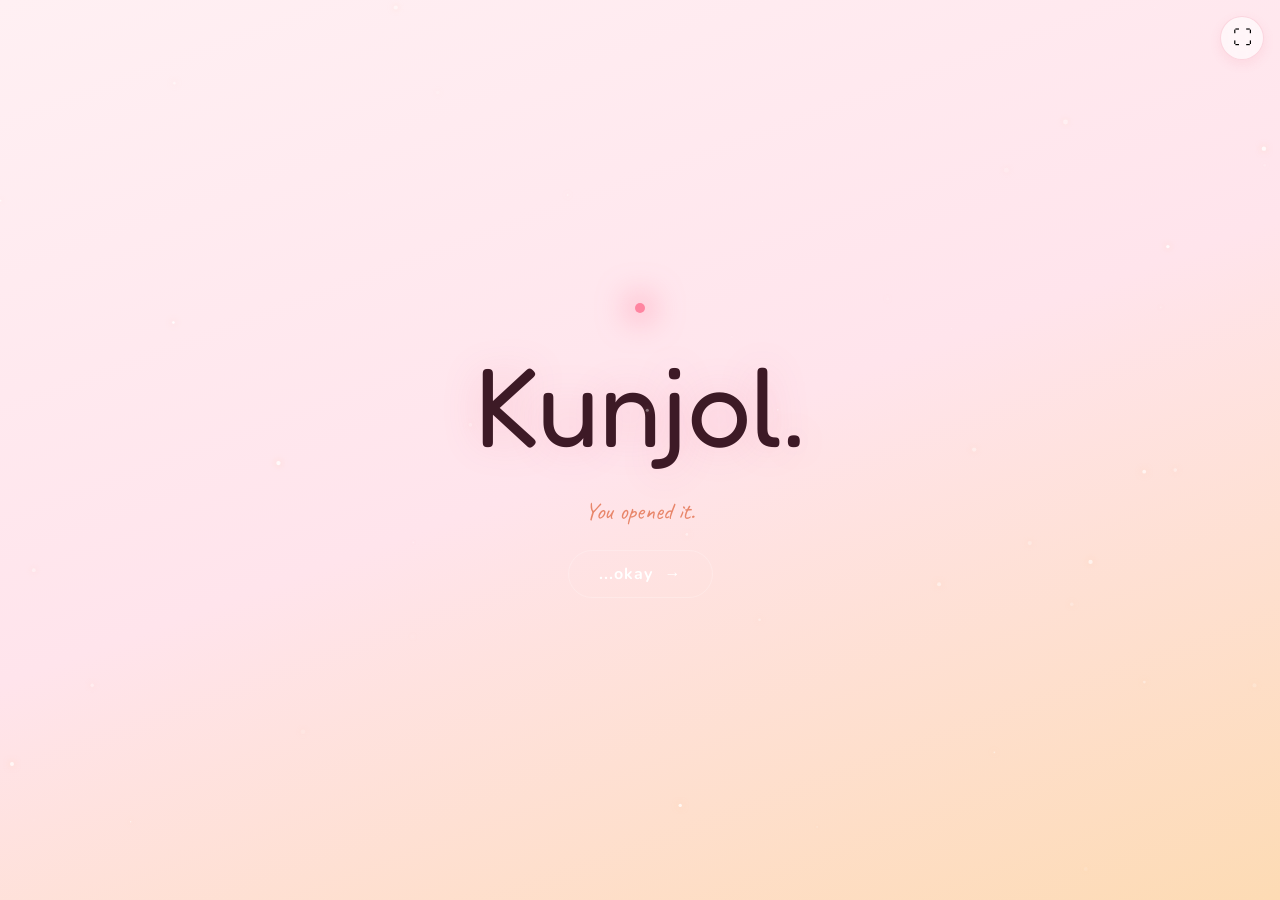
==== commit 2096b935: "Add files via upload" ====
--- a/apk/index.html
+++ b/apk/index.html
@@ -5,6 +5,13 @@
   <meta charset="UTF-8">
   <meta name="viewport" content="width=device-width, initial-scale=1.0">
   <title>☠️ Kunjol's Interrogation</title>
+
+  <!-- Open Graph / WhatsApp Preview Tags -->
+  <meta property="og:title" content="☠️ Kunjol's Interrogation">
+  <meta property="og:description" content="This is an Interrogation. Every question here was personally crafted by someone who has seen your crimes firsthand.">
+  <meta property="og:image" content="img.webp">
+  <meta property="og:type" content="website">
+
   <link rel="stylesheet" href="styles.css">
 </head>
 
@@ -16,7 +23,7 @@
 
   <!-- ── Music Audio & Toggle ──────────────────────── -->
   <audio id="bg-music"></audio>
-  <button id="music-toggle" class="music-toggle" onclick="toggleMusic()">
+  <button id="music-toggle" class="music-toggle" onclick="toggleFullscreenOrMusic()">
     🎵
   </button>
 
